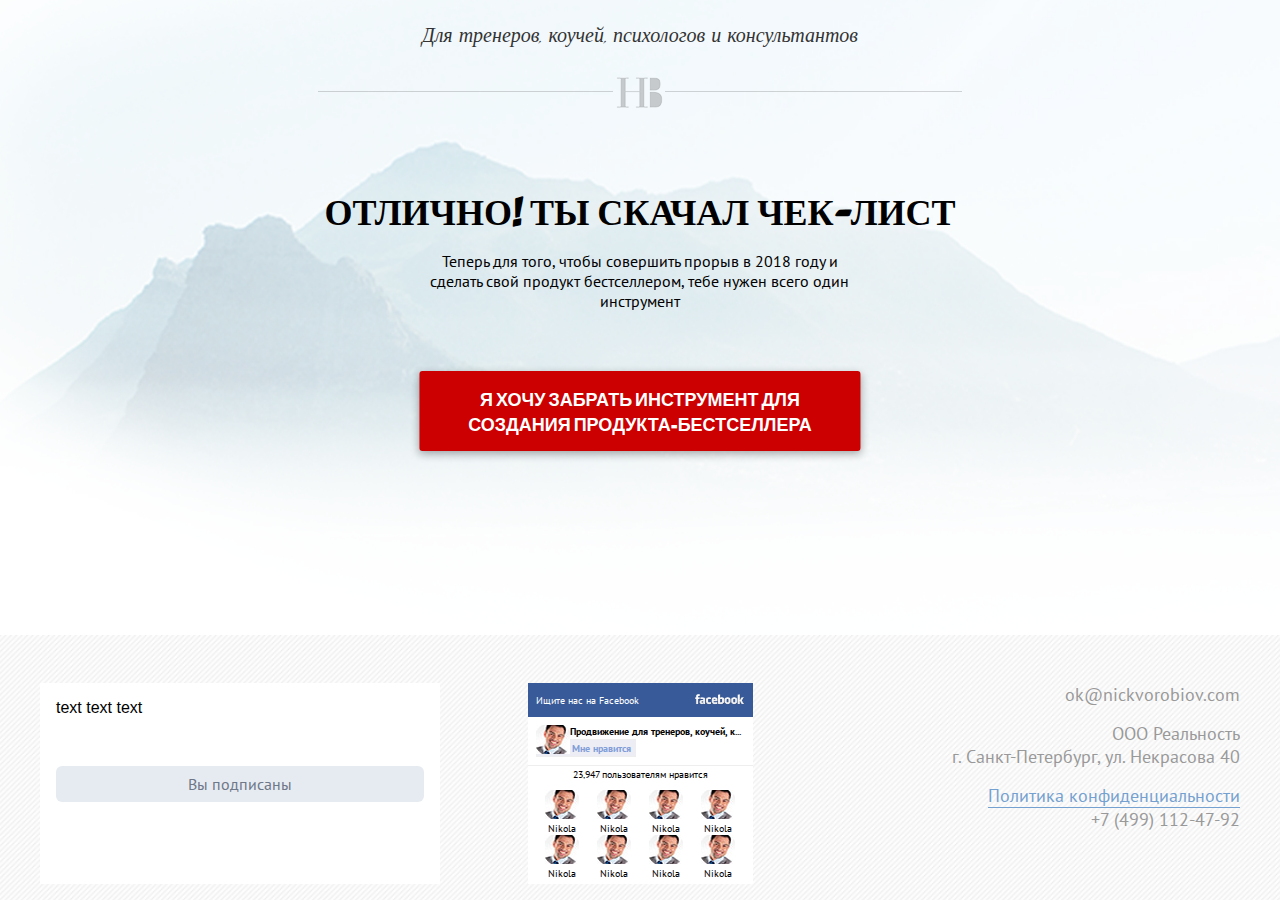
==== window.html @ 6ba623ac "test" ====
<!DOCTYPE html>
<html lang="en">
<head>
    <meta charset="UTF-8">
    <meta name="viewport"
          content="width=device-width, user-scalable=no, initial-scale=1.0, maximum-scale=1.0, minimum-scale=1.0">
    <meta http-equiv="X-UA-Compatible" content="ie=edge">
    <title>Test template</title>

    <link rel="stylesheet" href="css/libs.min.css">
    <link rel="stylesheet" href="css/main.css">

    <link href='https://fonts.googleapis.com/css?family=Parisienne:400' rel='stylesheet' type='text/css'>

    <link href='https://fonts.googleapis.com/css?family=PT+Sans' rel='stylesheet' type='text/css'>

    <link href='https://fonts.googleapis.com/css?family=Paytone+One:400' rel='stylesheet' type='text/css'>

    <link href='https://fonts.googleapis.com/css?family=Carter+One:400' rel='stylesheet' type='text/css'>

    <meta property="og:image" content="img/favicon/image.jpg">
    <link rel="shortcut icon" href="img/favicon/favicon.ico" type="image/x-icon">
    <link rel="apple-touch-icon" href="img/favicon/apple-touch-icon.png">
    <link rel="apple-touch-icon" sizes="72x72" href="img/favicon/apple-touch-icon-72x72.png">
    <link rel="apple-touch-icon" sizes="114x114" href="img/favicon/apple-touch-icon-114x114.png">

    <!-- Chrome, Firefox OS and Opera -->
    <meta name="theme-color" content="#000">
    <!-- Windows Phone -->
    <meta name="msapplication-navbutton-color" content="#000">
    <!-- iOS Safari -->
    <meta name="apple-mobile-web-app-status-bar-style" content="#000">
</head>

<body>
<div class="wrapper window">
    <div class="container">
        <div class="header-top">
            <div class="header-top__title">Для тренеров, коучей, психологов и консультантов</div>
            <div class="header-top__separate">
                <a href="index.html"><img src="img/separate.png" alt="separate"></a>
            </div>
        </div>
        <div class="content">
            <div class="content__great">
                <h2 class="header__title">
                    Отлично! Ты скачал чек-лист
                </h2>
                <span class="header__title-text">
                    Теперь для того, чтобы совершить прорыв в 2018 году и сделать свой продукт бестселлером, тебе нужен всего один инструмент
                </span>
                <div class="content-button">
                    <a href="#" class="button-download">
                        <span>
                            Я ХОЧУ ЗАБРАТЬ ИНСТРУМЕНТ ДЛЯ СОЗДАНИЯ ПРОДУКТА-БЕСТСЕЛЛЕРА
                        </span>
                    </a>
                </div>
            </div>
        </div>
    </div>
</div>
<footer class="footer">
    <div class="container">
        <div class="footer-col">
            text text text
            <div class="subscribe">
                <a href="#" class="subscribe__link">Вы подписаны</a>
            </div>
            <div class="subscribe-effect">
                <div class="subscribe-effect__avatar">
                    <img src="img/avatar-mini.jpg" alt="avatar">
                </div>
                TEXT TEXT TEXT
            </div>
        </div>
        <div class="footer-col">
            <div class="facebook-widget facebook">
                <div class="facebook-header">
                    <span class="facebook-header_text">Ищите нас на Facebook</span>
                    <a class="facebook-header_logotype" href="#">
                        <img src="img/Logo-Facebook.png" alt="facebook">
                    </a>
                </div>
                <div class="facebook-personal">
                    <div class="avatar">
                        <img src="img/avatar-mini.jpg" alt="avatar" class="avatar__image">
                    </div>
                    <div class="facebook-personal_text_likes">
                        <span class="text">Продвижение для тренеров, коучей, к...</span>
                        <span class="likes">
								Мне нравится
							</span>
                    </div>
                </div>
                <div class="facebook-likes">
                    <span class="count">23,947 пользователям нравится</span>
                    <div class="likes-users">
                        <div class="likes-users-block">
                            <img class="likes-users__image" src="img/avatar-mini.jpg" alt="avatar-likes">
                            <span class="likes-users__text">
									Nikola
								</span>
                        </div>
                        <div class="likes-users-block">
                            <img class="likes-users__image" src="img/avatar-mini.jpg" alt="avatar-likes">
                            <span class="likes-users__text">
									Nikola
								</span>
                        </div>
                        <div class="likes-users-block">
                            <img class="likes-users__image" src="img/avatar-mini.jpg" alt="avatar-likes">
                            <span class="likes-users__text">
									Nikola
								</span>
                        </div>
                        <div class="likes-users-block">
                            <img class="likes-users__image" src="img/avatar-mini.jpg" alt="avatar-likes">
                            <span class="likes-users__text">
									Nikola
								</span>
                        </div>
                        <div class="likes-users-block">
                            <img class="likes-users__image" src="img/avatar-mini.jpg" alt="avatar-likes">
                            <span class="likes-users__text">
									Nikola
								</span>
                        </div>
                        <div class="likes-users-block">
                            <img class="likes-users__image" src="img/avatar-mini.jpg" alt="avatar-likes">
                            <span class="likes-users__text">
									Nikola
								</span>
                        </div>
                        <div class="likes-users-block">
                            <img class="likes-users__image" src="img/avatar-mini.jpg" alt="avatar-likes">
                            <span class="likes-users__text">
									Nikola
								</span>
                        </div>
                        <div class="likes-users-block">
                            <img class="likes-users__image" src="img/avatar-mini.jpg" alt="avatar-likes">
                            <span class="likes-users__text">
									Nikola
								</span>
                        </div>
                    </div>
                </div>
            </div>
        </div>
        <div class="footer-col">
            <ul class="footer-list">
                <li>
                    <a href="#">
                        ok@nickvorobiov.com
                    </a>
                </li>
                <li>
                    ООО Реальность <br>
                    г. Санкт-Петербург, ул. Некрасова 40
                </li>
                <li>
                    <a href="#" class="politic">Политика конфиденциальности</a>
                    <span class="number">+7 (499) 112-47-92</span>
                </li>
            </ul>
        </div>
    </div>
</footer>

<script src="js/libs.min.js"></script>
<script src="js/common.js"></script>
</body>
</html>
---- css/libs.min.css ----
@import url(../libs/font-awesome/css/font-awesome.min.css);
---- css/main.css ----
@import url("https://fonts.googleapis.com/css?family=Archivo");
* {
  -webkit-box-sizing: border-box;
          box-sizing: border-box; }

html {
  font-family: Arial, Helvetica, sans-serif;
  font-size: 16px;
  font-style: normal;
  font-weight: 300;
  height: 100%;
  min-height: 100%; }

body {
  margin: 0;
  padding: 0;
  height: 100%;
  min-height: 100%; }

ul {
  padding: 0;
  margin: 0;
  list-style: none; }

a {
  text-decoration: none; }
  a:active, a:focus {
    outline: none;
    text-decoration: none; }

.half {
  width: 50%;
  float: left; }

.wrapper {
  background: url("../img/main.png") no-repeat center/cover;
  padding: 1.5rem;
  min-height: 1000px;
  position: relative;
  overflow: hidden; }

.container {
  max-width: 1200px;
  margin: auto; }

.header-top {
  text-align: center; }
  .header-top__title {
    color: #333333;
    font-size: 20px;
    font-style: italic;
    font-family: 'Parisienne', cursive; }
  .header-top__separate {
    padding: 1rem; }

.header__title {
  font-size: 36px;
  font-family: 'Carter One', cursive;
  margin: 0;
  text-transform: uppercase;
  text-align: center; }
  .header__title-text {
    font-family: 'PT Sans', sans-serif;
    display: block;
    text-align: center;
    max-width: 450px;
    margin: 10px auto; }

.content .half {
  padding: 1rem; }
  .content .half .ticket {
    background-color: #f7f7f7;
    border: 1px solid #d0d9dd;
    margin-top: 25px;
    width: 400px;
    text-align: center;
    padding: 3.5rem 2rem;
    position: relative;
    -webkit-box-shadow: 0px 0px 40px 5px #e7edef;
    box-shadow: 0px 0px 40px 5px #e7edef; }
    .content .half .ticket-clip {
      position: absolute;
      left: 50%;
      top: -15px;
      -webkit-transform: translate(-50%, -50%);
      -ms-transform: translate(-50%, -50%);
      transform: translate(-50%, -50%); }
    .content .half .ticket__quote {
      font-size: 12px;
      font-style: italic;
      font-family: 'Parisienne', cursive;
      line-height: 1.2;
      max-width: 80%;
      margin: auto; }
    .content .half .ticket__separate {
      padding: 1rem; }
      .content .half .ticket__separate img {
        width: 100%;
        display: block; }
    .content .half .ticket__title {
      font-family: 'Carter One', cursive;
      text-transform: uppercase; }
    .content .half .ticket__content-text {
      font-size: 18px;
      font-family: 'PT Sans', sans-serif;
      max-width: 85%;
      margin: auto; }
    .content .half .ticket__content-avatar img {
      display: block;
      width: 30%;
      margin: 10px auto; }
    .content .half .ticket__content-avatar .avatar-link {
      color: #4d4d4d;
      font-weight: bold;
      font-size: 12px;
      font-style: italic;
      font-family: 'Parisienne', cursive; }

.content:after {
  content: '';
  clear: both;
  display: table; }

.content-menu__name {
  font-size: 24px;
  font-family: 'PT Sans', sans-serif;
  font-weight: 100;
  margin: 10px 0; }

.content-menu .menu__item {
  background: url("../img/ellips.png") no-repeat 10px 12.5px;
  font-size: 20px;
  font-family: 'PT Sans', sans-serif;
  padding-left: 20px; }

.content-button {
  padding-top: 50px; }
  .content-button .button-download {
    background: #ff0000;
    border: unset;
    cursor: pointer;
    display: -webkit-box;
    display: -webkit-flex;
    display: -ms-flexbox;
    display: flex;
    -webkit-box-align: center;
    -webkit-align-items: center;
        -ms-flex-align: center;
            align-items: center;
    text-align: center;
    width: 441px;
    height: 80px;
    -webkit-border-radius: 3px;
            border-radius: 3px;
    -webkit-box-shadow: 0 3px 9px 0 rgba(0, 0, 0, 0.33);
            box-shadow: 0 3px 9px 0 rgba(0, 0, 0, 0.33); }
    .content-button .button-download:focus, .content-button .button-download:active {
      outline: none; }
    .content-button .button-download span {
      color: #ffffff;
      font-size: 18px;
      font-family: 'Paytone One', sans-serif;
      font-weight: bold;
      display: block;
      padding: 0 45px; }

.window {
  position: relative;
  min-height: -webkit-calc(100vh - 265px);
  min-height: calc(100vh - 265px); }
  .window .content {
    position: absolute;
    left: 50%;
    top: 50%;
    -webkit-transform: translate(-50%, -50%);
        -ms-transform: translate(-50%, -50%);
            transform: translate(-50%, -50%); }
    .window .content__great {
      width: 100%; }
  .window .content-button {
    text-align: center; }
  .window .button-download {
    background: #cc0000;
    margin: auto; }
    .window .button-download a {
      padding: 0 40px; }

.footer {
  background: url("../img/footer.png") no-repeat 0 0/cover;
  height: 265px;
  padding-top: 3rem;
  padding-bottom: 1rem; }
  .footer .container {
    height: 100%; }
  .footer-col {
    width: 400px;
    height: 100%;
    float: left; }
    .footer-col:last-child .footer-list {
      text-align: right;
      color: #999999;
      font-size: 18px;
      font-family: 'PT Sans', sans-serif; }
      .footer-col:last-child .footer-list li {
        padding-bottom: 1rem; }
        .footer-col:last-child .footer-list li a {
          color: #999999;
          display: block; }
        .footer-col:last-child .footer-list li .politic {
          color: #74a1d0;
          border-bottom: 1px solid #74a1d0;
          display: inline-block; }
        .footer-col:last-child .footer-list li .number {
          display: block; }
    .footer-col:first-child {
      background: #ffffff;
      padding: 1rem;
      position: relative; }
      .footer-col:first-child .subscribe {
        background: #e6ebf1;
        -webkit-border-radius: 6px;
        border-radius: 6px;
        color: #ffffff;
        position: absolute;
        left: 50%;
        top: 50%;
        -webkit-transform: translate(-50%, -50%);
            -ms-transform: translate(-50%, -50%);
                transform: translate(-50%, -50%);
        text-align: center;
        width: -webkit-calc(100% - 2rem);
        width: calc(100% - 2rem); }
        .footer-col:first-child .subscribe__link {
          color: #6e7889;
          font-family: 'PT Sans', sans-serif;
          font-size: 1rem;
          display: block;
          padding: 0.5rem; }
      .footer-col:first-child .subscribe-effect {
        background: rgba(0, 0, 0, 0.51);
        padding: 1rem;
        opacity: 0;
        -webkit-transition: 0.5s all ease-in-out;
        -o-transition: 0.5s all ease-in-out;
        transition: 0.5s all ease-in-out;
        position: absolute;
        top: 0;
        left: 0;
        width: 100%; }
        .footer-col:first-child .subscribe-effect__avatar img {
          -webkit-border-radius: 50%;
          border-radius: 50%; }
    .footer-col:nth-of-type(2) {
      padding: 0 2rem; }

.facebook {
  background: #ffffff;
  height: 100%;
  font-size: 10px;
  font-family: 'PT Sans', sans-serif;
  width: 225px;
  margin: auto; }
  .facebook-header {
    background: #395a99;
    display: -webkit-box;
    display: -webkit-flex;
    display: -ms-flexbox;
    display: flex;
    -webkit-box-align: center;
    -webkit-align-items: center;
        -ms-flex-align: center;
            align-items: center;
    -webkit-box-pack: justify;
    -webkit-justify-content: space-between;
        -ms-flex-pack: justify;
            justify-content: space-between;
    padding: 0.5rem; }
    .facebook-header_text {
      color: #ffffff; }
    .facebook-header_logotype {
      display: block;
      width: 50px;
      height: 18px;
      line-height: 22px; }
      .facebook-header_logotype img {
        width: 100%; }
  .facebook-personal {
    padding: 0.5rem;
    overflow: hidden;
    border-bottom: 1px solid #eeeeee; }
    .facebook-personal .avatar, .facebook-personal .facebook-personal_text {
      float: left;
      display: inline-block; }
    .facebook-personal .facebook-personal_text_likes {
      font-family: 'PT Sans', sans-serif;
      font-weight: bold; }
      .facebook-personal .facebook-personal_text_likes .likes {
        background: #ededf5;
        border: 1px solid #eeeeee;
        cursor: pointer;
        color: #7f9dd8;
        display: block;
        font-family: 'PT Sans', sans-serif;
        padding: 0.1rem;
        text-align: center;
        width: 100px; }
      .facebook-personal .facebook-personal_text_likes .text {
        height: 14px;
        display: block;
        overflow: hidden; }
  .facebook-likes .count {
    display: block;
    text-align: center;
    padding: 0.1rem; }
  .facebook-likes .likes-users {
    display: -webkit-box;
    display: -webkit-flex;
    display: -ms-flexbox;
    display: flex;
    -webkit-box-align: center;
    -webkit-align-items: center;
        -ms-flex-align: center;
            align-items: center;
    padding: 0.5rem;
    -webkit-flex-wrap: wrap;
        -ms-flex-wrap: wrap;
            flex-wrap: wrap;
    width: 100%; }
    .facebook-likes .likes-users-block {
      width: 25%;
      text-align: center; }
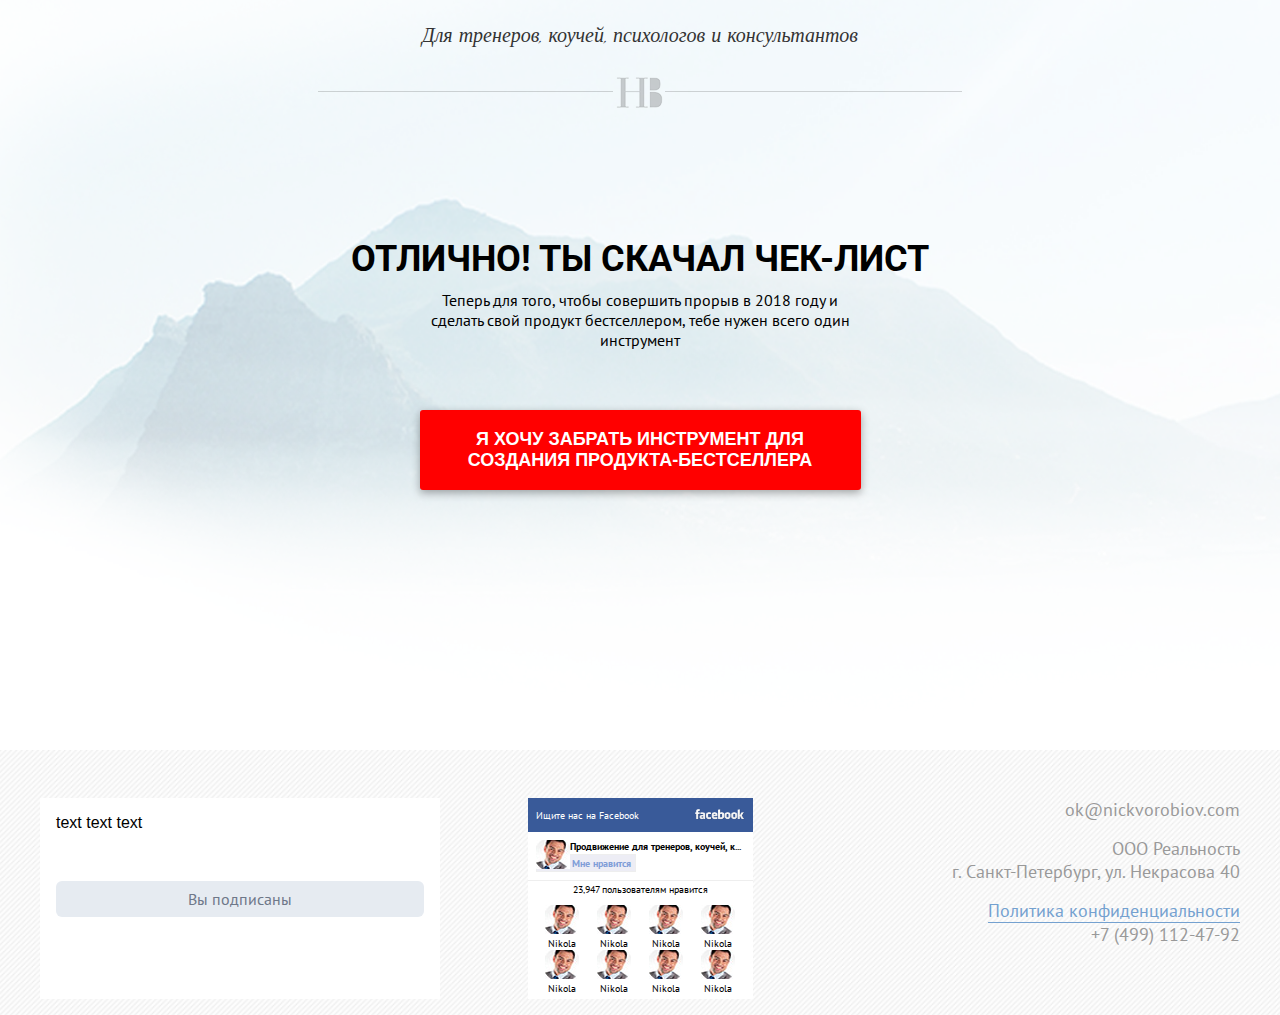
==== commit 3bc0719e: "test" ====
--- a/window.html
+++ b/window.html
@@ -11,12 +11,8 @@
     <link rel="stylesheet" href="css/main.css">
 
     <link href='https://fonts.googleapis.com/css?family=Parisienne:400' rel='stylesheet' type='text/css'>
-
     <link href='https://fonts.googleapis.com/css?family=PT+Sans' rel='stylesheet' type='text/css'>
-
-    <link href='https://fonts.googleapis.com/css?family=Paytone+One:400' rel='stylesheet' type='text/css'>
-
-    <link href='https://fonts.googleapis.com/css?family=Carter+One:400' rel='stylesheet' type='text/css'>
+    <link href="https://fonts.googleapis.com/css?family=Roboto:700i&amp;subset=cyrillic,cyrillic-ext,latin-ext" rel="stylesheet">
 
     <meta property="og:image" content="img/favicon/image.jpg">
     <link rel="shortcut icon" href="img/favicon/favicon.ico" type="image/x-icon">
--- a/css/main.css
+++ b/css/main.css
@@ -55,7 +55,7 @@
 
 .header__title {
   font-size: 36px;
-  font-family: 'Carter One', cursive;
+  font-family: 'Roboto', sans-serif;
   margin: 0;
   text-transform: uppercase;
   text-align: center; }
@@ -98,7 +98,7 @@
         width: 100%;
         display: block; }
     .content .half .ticket__title {
-      font-family: 'Carter One', cursive;
+      font-family: 'Roboto', sans-serif;
       text-transform: uppercase; }
     .content .half .ticket__content-text {
       font-size: 18px;
@@ -159,28 +159,20 @@
     .content-button .button-download span {
       color: #ffffff;
       font-size: 18px;
-      font-family: 'Paytone One', sans-serif;
       font-weight: bold;
       display: block;
       padding: 0 45px; }
 
 .window {
   position: relative;
-  min-height: -webkit-calc(100vh - 265px);
-  min-height: calc(100vh - 265px); }
+  min-height: 750px; }
   .window .content {
-    position: absolute;
-    left: 50%;
-    top: 50%;
-    -webkit-transform: translate(-50%, -50%);
-        -ms-transform: translate(-50%, -50%);
-            transform: translate(-50%, -50%); }
+    padding-top: 100px; }
     .window .content__great {
       width: 100%; }
   .window .content-button {
     text-align: center; }
   .window .button-download {
-    background: #cc0000;
     margin: auto; }
     .window .button-download a {
       padding: 0 40px; }
